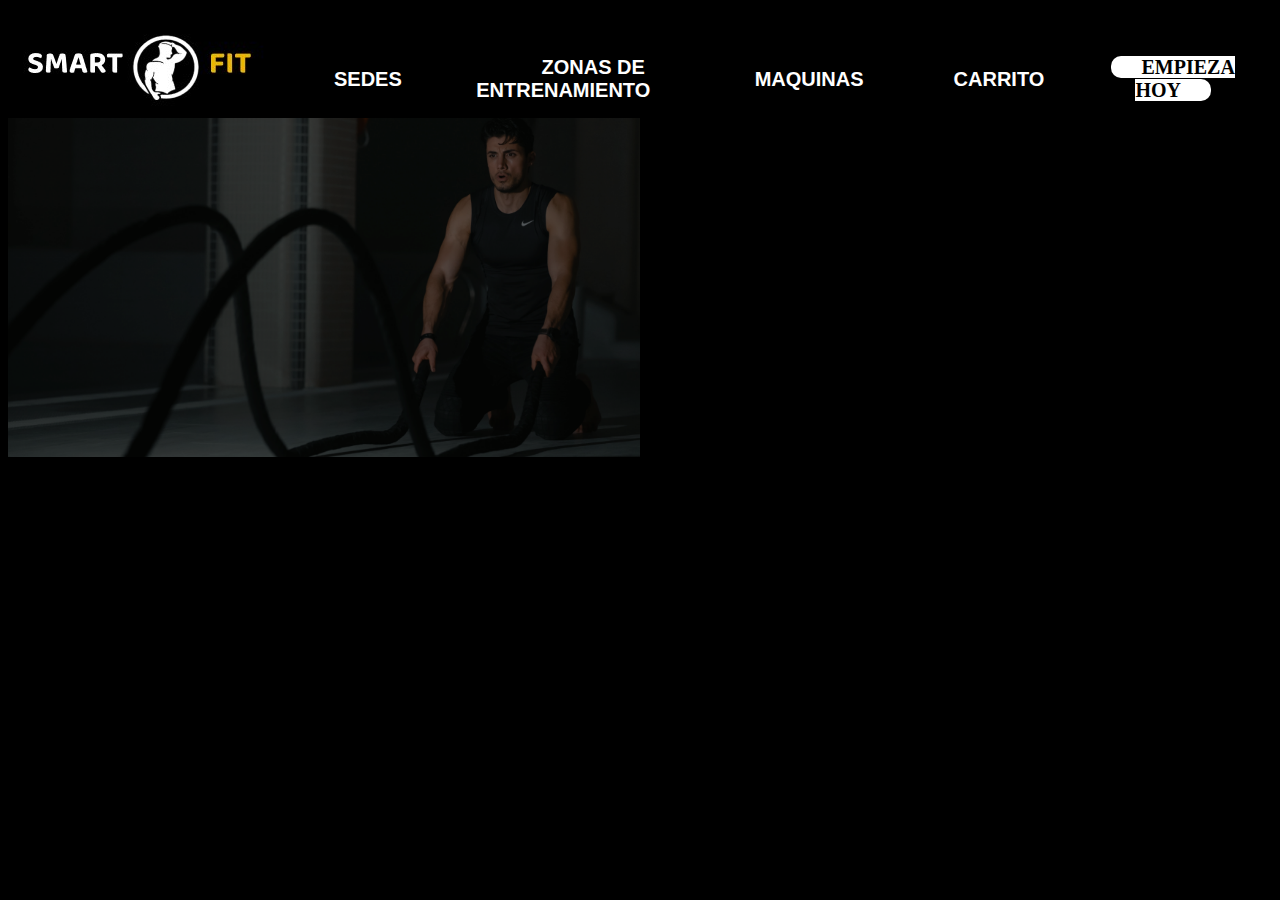
==== index.html @ 6e08e6e8 "nuevos cambios" ====
<!DOCTYPE html>
<html lang="en">
<head>
    <meta charset="UTF-8">
    <meta http-equiv="X-UA-Compatible" content="IE=edge">
    <meta name="viewport" content="width=device-width, initial-scale=1.0">
    <title>Smart fit</title>
    <link rel="shortcut icon" href="/logoFAVICON/smart.png" type="image/x-icon">
    <link rel="stylesheet" href="css/estilos-principal.css">
</head>
<body>
    <div class="enlaces">
    
        <img id="logoarriba" src="css/logo_arriba.jpg" alt="">
        <ul>
            <li><a class="links" href="login/login.php">SEDES</a></li>
            <li><a class="links" href="">ZONAS DE ENTRENAMIENTO</a></li>
            <li><a class="links" href="">MAQUINAS</a></li>
            <li><a class="links" href="">CARRITO</a></li>
            <li><a class="empieza" href="">EMPIEZA HOY</a></li>
        </ul>
    </div>

    <div class="img-principal">
        <img id="logocentro" src="css/primer.png" alt="">
    </div>    








</body>
</html>
---- css/estilos-principal.css ----
body{
    background-color: black;
}


ul{
display: flex;
text-align: center;
align-items: center;
list-style: none;
font-family: Arial;
}


.links{
    text-decoration: none;
    font-size: 20px;
    color: white;
    padding: 30px;
    font-weight: bold;
    overflow: auto;
    margin-top: 10px;
}

li{
    margin-right: 30px;
    margin-top: 40px;
}

#logoarriba {
    float: left;
    margin-top: 10px;
    margin-left: 15px;
}

.empieza{
    background-color: white;
    color: black;
    text-decoration: none;
    font-size: 20px;
    font-weight: bold;
    margin-top: 10px;
    font-family: Arial black;
    border-radius: 10px;
    padding-left: 30px;
    padding-right: 30px;
    
    
}

#logocentro{
    width: 50%;
    height: 50%;
}
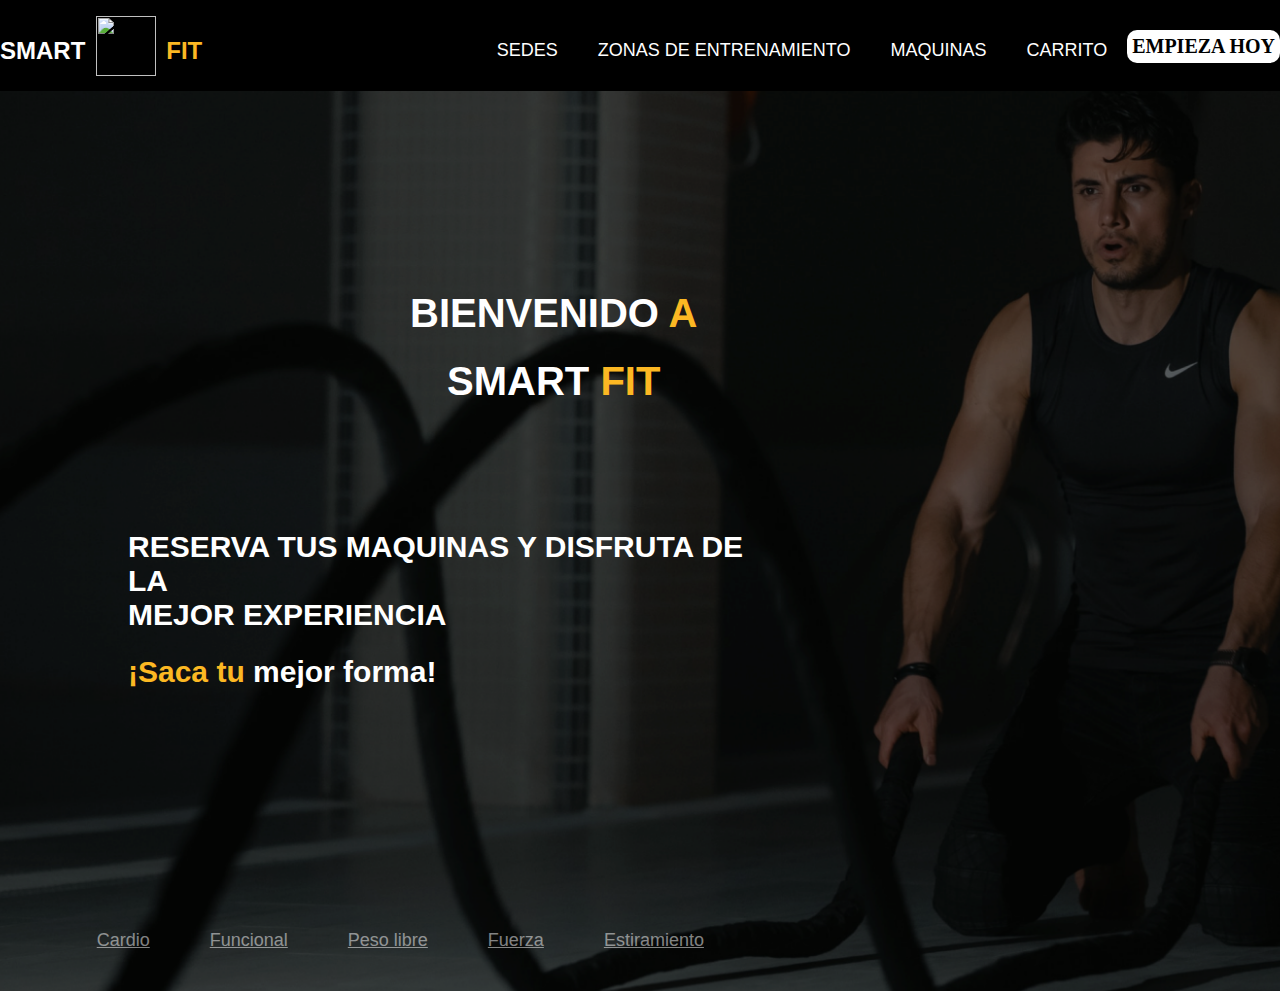
==== commit f466f57d: "cuarta subida" ====
--- a/index.html
+++ b/index.html
@@ -9,26 +9,67 @@
     <link rel="stylesheet" href="css/estilos-principal.css">
 </head>
 <body>
+
+    <header>
     <div class="enlaces">
+        <div class="menu container">
     
-        <img id="logoarriba" src="css/logo_arriba.jpg" alt="">
+        <a  class="smart">SMART </a>
+        <img id="logo2" src="css/logo2.png" alt="">
+
+        <a  class="fit"> FIT</a>
+        <input type="checkbox" id="menu"/>
+        <label for="menu">
+           <img src="css/menu-icono.png" class="menu-icono" alt=""> 
+        </label>
+
+        <nav class="menuarriba">
         <ul>
-            <li><a class="links" href="login/login.php">SEDES</a></li>
-            <li><a class="links" href="">ZONAS DE ENTRENAMIENTO</a></li>
-            <li><a class="links" href="">MAQUINAS</a></li>
-            <li><a class="links" href="">CARRITO</a></li>
+            <li><a class="sede" href="login/login.php">SEDES</a></li>
+            <li><a class="zona" href="">ZONAS DE ENTRENAMIENTO</a></li>
+            <li><a class="maquina" href="">MAQUINAS</a></li>
+            <li><a class="carrito" href="">CARRITO</a></li>
             <li><a class="empieza" href="">EMPIEZA HOY</a></li>
         </ul>
+    </nav>
     </div>
+  </div>
+</header>
 
-    <div class="img-principal">
-        <img id="logocentro" src="css/primer.png" alt="">
-    </div>    
+
+<div class="img-principal">
+
+    <div class="portada">
+    <h1>BIENVENIDO <a>A</a> </h1> <br>
+    <h1>SMART <a> FIT </a></h1>
+    <br>
+    <br>
+    </div>
+    
+    <div class="portada2">
+    <h2>RESERVA TUS MAQUINAS  Y DISFRUTA DE LA</h2> 
+    <h2>MEJOR EXPERIENCIA</h2> <br>
+
+    <h2 class="p2"><a> ¡Saca tu </a> mejor forma!</h2>
+    </div>
 
 
 
+<div class="footer"> 
 
+<div class="menuabajo">
+    <ul>
+        <li><a class="cardio" href="l">Cardio</a></li>
+        <li><a class="funcional" href="">Funcional</a></li>
+        <li><a class="pesolibre" href="">Peso libre</a></li>
+        <li><a class="fuerza" href="">Fuerza</a></li>
+        <li><a class="estiramiento" href="">Estiramiento</a></li>
+    </ul>
+</div>
+</div>
 
+</div>
+   
 
 
 
--- a/css/estilos-principal.css
+++ b/css/estilos-principal.css
@@ -1,63 +1,299 @@
 body{
     background-color: black;
-}
-
-
-ul{
-display: flex;
-text-align: center;
-align-items: center;
-list-style: none;
-font-family: Arial;
-}
-
-
-.links{
+    font-family: Arial;
+    
+}
+
+*{
+    margin: 0;
+    padding: 0;
+    box-sizing: border-box;
     text-decoration: none;
-    font-size: 20px;
+    list-style: none;
+}
+
+.container{
+    max-width: 1300px;
+    margin: 0 auto;
+}
+
+.enlaces{
+    padding: 10px 0;
+    background-color: black;
+}
+
+
+.menu{
+    position: relative;
+    top: 0;
+    left: 0;
+    right: 0;
+    display: flex;
+    align-items: center;
+    justify-content: space-between;
+    z-index: 1000;
+    
+}
+
+.smart{
+    
+    font-size: 24px;
     color: white;
-    padding: 30px;
-    font-weight: bold;
-    overflow: auto;
-    margin-top: 10px;
-}
-
-li{
-    margin-right: 30px;
-    margin-top: 40px;
-}
-
-#logoarriba {
+    font-weight: 800;
+    margin-top: 10px;   
+}
+
+#logo2{
+    width: 60px;
+    height: 60px;
+}
+
+.fit{
+    font-size: 24px;
+    color: #fcb823;
+    font-weight: 800;
+    width: 300px;  
+    margin-top: 10px; 
+}
+
+.menu .menuarriba ul li{
+    position: relative;
     float: left;
-    margin-top: 10px;
-    margin-left: 15px;
-}
-
-.empieza{
+}
+
+.menu .menuarriba ul li a{
+
+font-size: 18px;
+padding: 20px;
+color: white;
+display: block;
+margin-top: 10px;
+
+}
+.menu .menuarriba ul li a:hover{
+color: #fcb823;
+}
+
+.menu .menuarriba ul li .empieza{
     background-color: white;
     color: black;
     text-decoration: none;
     font-size: 20px;
     font-weight: bold;
-    margin-top: 10px;
+    margin-top: 20px;
     font-family: Arial black;
     border-radius: 10px;
-    padding-left: 30px;
-    padding-right: 30px;
-    
-    
-}
-
-#logocentro{
-    width: 50%;
-    height: 50%;
-}
-
-
-
-
-
-
-
-
-
+    padding: 5px;
+}
+
+#menu{
+    display: none;
+}
+
+.menu-icono{
+    width: 30px;
+    
+}
+
+.menu label{
+    cursor: pointer;
+    display: none;
+}
+
+@media(max-width:750px){
+
+    .menu{
+        padding: 10px;
+    }
+
+    .menu label{
+        display: initial;
+    }
+
+    .enlaces{
+        padding: 10px 0;
+    }
+
+    .menu .menuarriba{
+        position: absolute;
+        top: 100%;
+        left: 0;
+        right: 0;
+        background-color: black;
+        display: none;
+    }
+    .menu .menuarriba ul li{
+        width: 100%;
+    }
+
+    #menu:checked ~.menuarriba{
+        display: initial;
+    }
+
+}
+
+
+
+.img-principal{
+    background-image: url(/css/primer.png);
+    height: 100vh;
+    background-size: cover;
+    background-position: center;
+
+}
+
+@media(max-width:800px){
+    .img-principal{
+        position: relative;
+        background-position: right;
+    }
+}
+
+
+
+
+h1{
+    font-family: Arial black, Helvetica, Verdana, sans-serif;
+
+}
+
+.portada a{
+    color: #fcb823;
+    
+}
+.portada2 a{
+    color: #fcb823;
+    
+}
+
+
+.portada{
+    color:white;
+    position: absolute;
+    top: 50%;
+    left: 50%;
+    transform: translate(-120%, -80%);
+    font-size: 30px;
+    text-align: center;
+}
+
+
+.portada2{
+    color: white;
+    position: absolute;
+    top: 50%;
+    left: 50%;
+    transform: translate(-120%, 80%);
+    font-family: 'Gill Sans', 'Gill Sans MT', Calibri, 'Trebuchet MS', sans-serif;
+    
+}
+ .portada2 .p2{
+    font-family: Arial black, Helvetica, Verdana, sans-serif;
+ }
+
+ @media screen and (max-width:1300px){
+    .portada{
+        font-size: 20px;
+        position: absolute;
+        transform: translate(-80%, -100%);
+    }
+    .portada2{
+        font-size: 20px;
+        position: absolute;
+        transform: translate(-80%, 50%);
+    }
+
+}
+
+ @media screen and (max-width:700px){
+    .portada{
+        font-size: 16px;
+        position: absolute;
+        transform: translate(-90%, -100%);
+    }
+    .portada2{
+        font-size: 16px;
+        position: absolute;
+        transform: translate(-80%, 10%);
+    }
+
+}
+
+
+
+.footer .menuabajo ul li{
+    
+    float: left;
+}
+
+
+
+.footer .menuabajo ul li a{
+font-size: 18px;
+padding: 30px;
+display: flex;
+color: rgba(255, 255, 255, 0.5);
+text-decoration: underline;
+
+}
+
+
+.footer .menuabajo ul li a:hover{
+color: white;
+}
+
+.footer{
+    
+    margin: 0 400px ;
+    position: fixed;
+    bottom: 0;
+    position: absolute;
+  
+}
+
+@media screen and (max-width:1300px){
+    .footer{
+        font-size: 16px;
+        position: absolute;
+        transform: translate(10%, 100%);
+        margin: 0;
+    }
+
+    @media screen and (max-width:800px){
+        .footer{
+            font-size: 16px;
+            position: absolute;
+            transform: translate(10%, 30%);
+            
+        }
+    }
+
+    @media screen and (max-width:700px){
+        .footer{
+            font-size: 16px;
+            position: absolute;
+            transform: translate(10%, -10%);
+            
+        }
+    }
+    @media screen and (max-width:530px){
+        .footer{
+            font-size: 16px;
+            position: absolute;
+            transform: translate(10%, 15%);
+           margin: 0;
+            
+        }
+    }
+}
+
+
+
+
+
+
+
+
+
+
+
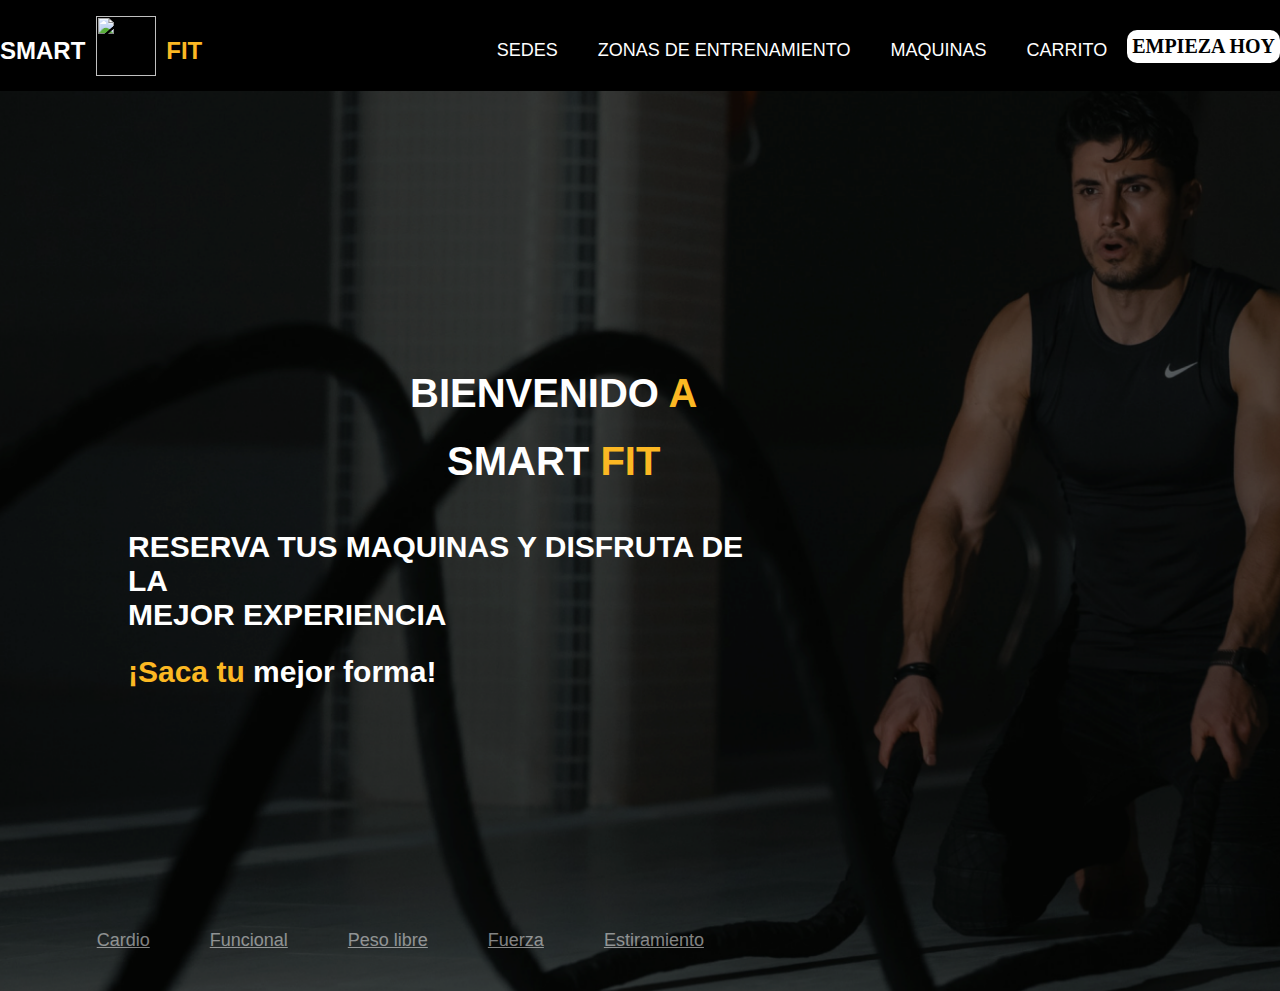
==== commit d28e951a: "sexo avance" ====
--- a/index.html
+++ b/index.html
@@ -25,7 +25,7 @@
 
         <nav class="menuarriba">
         <ul>
-            <li><a class="sede" href="login/login.php">SEDES</a></li>
+            <li><a class="sede" href="">SEDES</a></li>
             <li><a class="zona" href="">ZONAS DE ENTRENAMIENTO</a></li>
             <li><a class="maquina" href="">MAQUINAS</a></li>
             <li><a class="carrito" href="">CARRITO</a></li>
--- a/css/estilos-principal.css
+++ b/css/estilos-principal.css
@@ -1,4 +1,4 @@
-body{
+body{/*fondo*/
     background-color: black;
     font-family: Arial;
     
@@ -11,7 +11,7 @@
     text-decoration: none;
     list-style: none;
 }
-
+/*parte superior*/
 .container{
     max-width: 1300px;
     margin: 0 auto;
@@ -22,7 +22,7 @@
     background-color: black;
 }
 
-
+/*el menu*/
 .menu{
     position: relative;
     top: 0;
@@ -34,7 +34,7 @@
     z-index: 1000;
     
 }
-
+/*el logo smart fit*/
 .smart{
     
     font-size: 24px;
@@ -55,7 +55,7 @@
     width: 300px;  
     margin-top: 10px; 
 }
-
+/*editando enlaces*/
 .menu .menuarriba ul li{
     position: relative;
     float: left;
@@ -70,10 +70,11 @@
 margin-top: 10px;
 
 }
+/*cambiar de color cuando seleccione*/
 .menu .menuarriba ul li a:hover{
 color: #fcb823;
 }
-
+/*editando solo el enlace empieza*/
 .menu .menuarriba ul li .empieza{
     background-color: white;
     color: black;
@@ -85,7 +86,7 @@
     border-radius: 10px;
     padding: 5px;
 }
-
+/*icono q no se muestre hasta que se haga responsive*/
 #menu{
     display: none;
 }
@@ -94,46 +95,15 @@
     width: 30px;
     
 }
-
+/*icono 3 rayas*/
 .menu label{
     cursor: pointer;
     display: none;
 }
 
-@media(max-width:750px){
-
-    .menu{
-        padding: 10px;
-    }
-
-    .menu label{
-        display: initial;
-    }
-
-    .enlaces{
-        padding: 10px 0;
-    }
-
-    .menu .menuarriba{
-        position: absolute;
-        top: 100%;
-        left: 0;
-        right: 0;
-        background-color: black;
-        display: none;
-    }
-    .menu .menuarriba ul li{
-        width: 100%;
-    }
-
-    #menu:checked ~.menuarriba{
-        display: initial;
-    }
-
-}
-
-
-
+
+
+/*fondo de imagen*/
 .img-principal{
     background-image: url(/css/primer.png);
     height: 100vh;
@@ -142,16 +112,6 @@
 
 }
 
-@media(max-width:800px){
-    .img-principal{
-        position: relative;
-        background-position: right;
-    }
-}
-
-
-
-
 h1{
     font-family: Arial black, Helvetica, Verdana, sans-serif;
 
@@ -166,7 +126,7 @@
     
 }
 
-
+/*lo que se muestra adelante de la img*/
 .portada{
     color:white;
     position: absolute;
@@ -191,36 +151,10 @@
     font-family: Arial black, Helvetica, Verdana, sans-serif;
  }
 
- @media screen and (max-width:1300px){
-    .portada{
-        font-size: 20px;
-        position: absolute;
-        transform: translate(-80%, -100%);
-    }
-    .portada2{
-        font-size: 20px;
-        position: absolute;
-        transform: translate(-80%, 50%);
-    }
-
-}
-
- @media screen and (max-width:700px){
-    .portada{
-        font-size: 16px;
-        position: absolute;
-        transform: translate(-90%, -100%);
-    }
-    .portada2{
-        font-size: 16px;
-        position: absolute;
-        transform: translate(-80%, 10%);
-    }
-
-}
-
-
-
+
+
+
+/*parte inferior*/
 .footer .menuabajo ul li{
     
     float: left;
@@ -251,49 +185,177 @@
   
 }
 
+
+                                            /*editando responsive*/
+
+
 @media screen and (max-width:1300px){
+    .portada{
+        font-size: 20px;
+        position: absolute;
+        transform: translate(-80%, -50%);
+    }
+    .portada2{
+        font-size: 20px;
+        position: absolute;
+        transform: translate(-80%, 50%);
+    }
+
     .footer{
         font-size: 16px;
         position: absolute;
         transform: translate(10%, 100%);
         margin: 0;
-    }
-
+        
+    }
+}
     @media screen and (max-width:800px){
+       
+        .portada2{
+            font-size: 16px;
+            position: absolute;
+            transform: translate(-50%, -10%);
+        }
+       
         .footer{
-            font-size: 16px;
+            font-size: 12px;
             position: absolute;
             transform: translate(10%, 30%);
             
         }
-    }
-
-    @media screen and (max-width:700px){
+
+        .img-principal{
+            position: relative;
+            background-position: right;
+        }
+    }
+
+
+
+
+@media(max-width:750px){
+
+    .menu{
+        padding: 10px;
+    }
+
+    .menu label{
+        display: initial;
+    }
+
+    .enlaces{
+        padding: 10px 0;
+    }
+
+    .menu .menuarriba{
+        position: absolute;
+        top: 100%;
+        left: 0;
+        right: 0;
+        background-color: black;
+        display: none;
+    }
+    .menu .menuarriba ul li{
+        width: 100%;
+    }
+
+    #menu:checked ~.menuarriba{
+        display: initial;
+    }
+
+    .portada{
+        font-size: 20px;
+        position: absolute;
+        transform: translate(-80%, -90%);
+    }
+    .portada2{
+        font-size: 20px;
+        position: absolute;
+        transform: translate(-80%, 50%);
+    }
+}
+
+
+ @media screen and (max-width:700px){
+    .portada{
+        font-size: 16px;
+        position: absolute;
+        transform: translate(-90%, -100%);
+    }
+    .portada2{
+        font-size: 16px;
+        position: absolute;
+        transform: translate(-80%, 10%);
+    }
+
+    .footer{
+        font-size: 16px;
+        position: absolute;
+        transform: translate(0, -10%);
+        
+    }
+}
+   
+
+    
+    @media screen and (max-width:540px){
+
+        .portada{
+            font-size: 16px;
+            position: absolute;
+            transform: translate(-50%, -100%);
+        }
+        .portada2{
+            font-size: 14px;
+            position: absolute;
+            transform: translate(-80%, -20%);
+        }
+    
+
         .footer{
-            font-size: 16px;
-            position: absolute;
-            transform: translate(10%, -10%);
-            
-        }
-    }
-    @media screen and (max-width:530px){
-        .footer{
-            font-size: 16px;
+            font-size: 12px;
             position: absolute;
             transform: translate(10%, 15%);
            margin: 0;
             
         }
-    }
-}
-
-
-
-
-
-
-
-
-
-
-
+
+
+    }
+
+
+@media screen and (max-width:480px){
+   
+    .portada{
+        font-size: 16px;
+        position: absolute;
+        transform: translate(-50%, -100%);
+    }
+    .portada2{
+        font-size: 14px;
+        position: absolute;
+        transform: translate(-50%, -10%);
+    }
+   
+   
+    .footer{
+        font-size: 12px;
+        position: absolute;
+        transform: translate(10%, 15%);
+           
+    }
+   .footer ul{
+    line-height: 0px;
+    
+   }
+ 
+}
+
+
+
+
+
+
+
+
+
